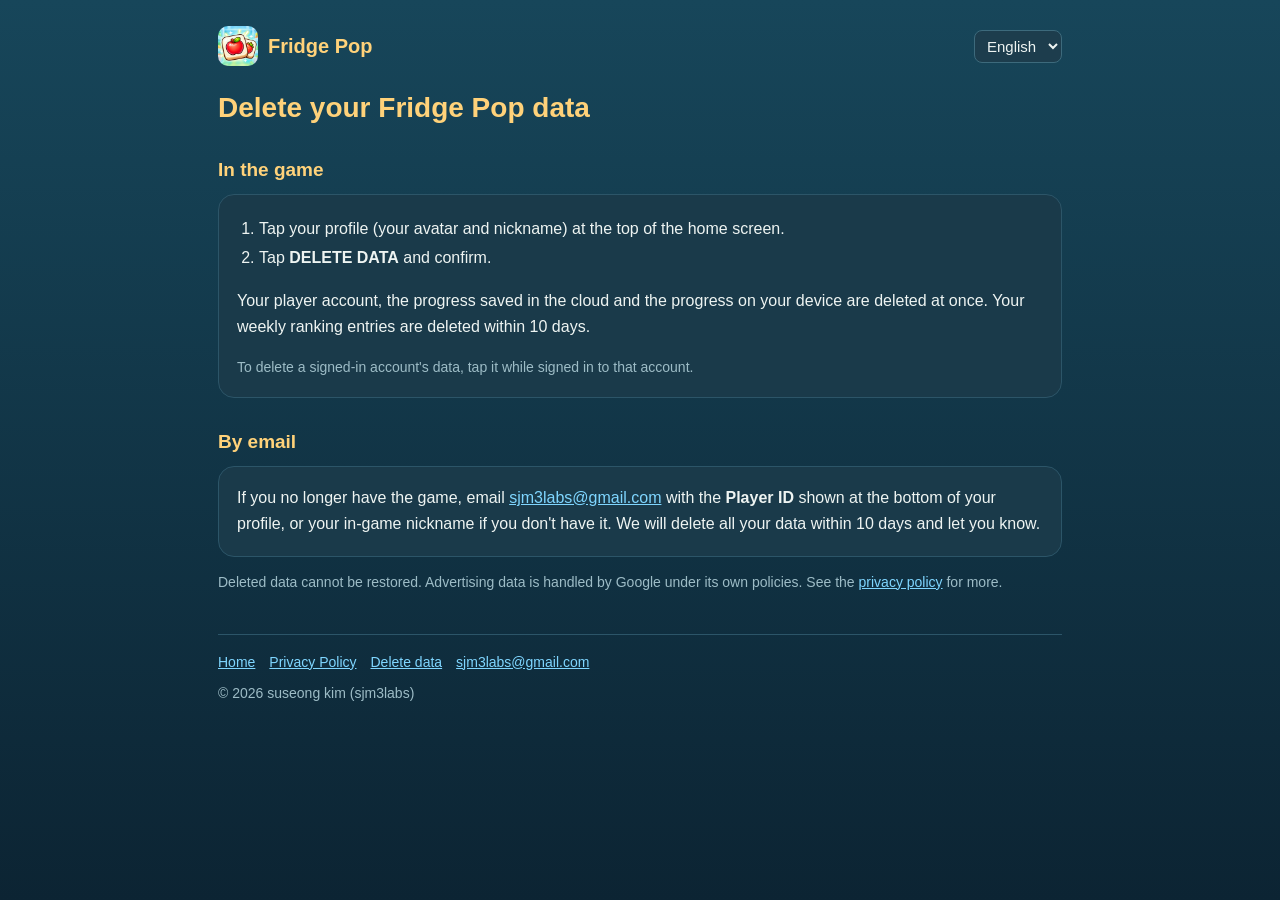
==== delete-account/index.html @ 2f8b0e07 "w" ====
<!doctype html>
<html lang="ko">
<head>
<meta charset="utf-8">
<meta name="viewport" content="width=device-width,initial-scale=1">
<title>Delete your Fridge Pop data</title>
<meta name="description" content="How to delete your Fridge Pop data / Fridge Pop 데이터 삭제 방법">
<meta property="og:title" content="Delete your Fridge Pop data">
<meta property="og:description" content="How to delete your Fridge Pop data / Fridge Pop 데이터 삭제 방법">
<meta property="og:image" content="../assets/icon.png">
<link rel="icon" href="../assets/favicon.png">
<link rel="stylesheet" href="../assets/site.css">
</head>
<body>
<div class="wrap">
<header class="top"><a class="home" href="../"><img src="../assets/icon.png" alt="">Fridge Pop</a><div class="langs"><select id="lang" aria-label="Language"><option value="ko">한국어</option><option value="en">English</option></select></div></header>
<article data-lang="ko">
<h1>Fridge Pop 데이터 삭제</h1>
<h2>게임 안에서 바로 삭제하기</h2>
<div class="card"><ol>
<li>홈 화면 위쪽의 프로필(아바타와 닉네임)을 누릅니다.</li>
<li><b>DELETE DATA</b>를 누르고 한 번 더 확인합니다.</li>
</ol>
<p>플레이어 계정, 클라우드에 저장된 진행 상황, 기기의 진행 상황이 바로 삭제됩니다. 주간 랭킹 기록은 10일 안에 삭제됩니다.</p>
<p class="muted">로그인한 계정의 데이터를 지우려면 그 계정으로 로그인한 상태에서 눌러 주세요.</p></div>
<h2>이메일로 요청하기</h2>
<div class="card"><p>게임을 이미 지웠다면 <a href="mailto:sjm3labs@gmail.com?subject=Fridge%20Pop%20data%20deletion">sjm3labs@gmail.com</a> 으로 연락해 주세요. 프로필 아래쪽의 <b>Player ID</b>를 알려 주시면 가장 빠르고, 모르면 게임 안의 닉네임을 알려 주세요. 10일 안에 모든 데이터를 삭제하고 답장드립니다.</p></div>
<p class="muted">삭제된 데이터는 되돌릴 수 없습니다. 광고 관련 데이터는 Google이 자체 정책에 따라 처리합니다. 자세한 내용은 <a href="../privacy-policy/">개인정보처리방침</a>을 참고해 주세요.</p>
</article>
<article data-lang="en">
<h1>Delete your Fridge Pop data</h1>
<h2>In the game</h2>
<div class="card"><ol>
<li>Tap your profile (your avatar and nickname) at the top of the home screen.</li>
<li>Tap <b>DELETE DATA</b> and confirm.</li>
</ol>
<p>Your player account, the progress saved in the cloud and the progress on your device are deleted at once. Your weekly ranking entries are deleted within 10 days.</p>
<p class="muted">To delete a signed-in account's data, tap it while signed in to that account.</p></div>
<h2>By email</h2>
<div class="card"><p>If you no longer have the game, email <a href="mailto:sjm3labs@gmail.com?subject=Fridge%20Pop%20data%20deletion">sjm3labs@gmail.com</a> with the <b>Player ID</b> shown at the bottom of your profile, or your in-game nickname if you don't have it. We will delete all your data within 10 days and let you know.</p></div>
<p class="muted">Deleted data cannot be restored. Advertising data is handled by Google under its own policies. See the <a href="../privacy-policy/">privacy policy</a> for more.</p>
</article>
<footer>
<a href="../">Home</a><a href="../privacy-policy/"><span data-lang="ko">개인정보처리방침</span><span data-lang="en">Privacy Policy</span></a><a href="../delete-account/"><span data-lang="ko">데이터 삭제</span><span data-lang="en">Delete data</span></a><a href="mailto:sjm3labs@gmail.com">sjm3labs@gmail.com</a>
<div style="margin-top:8px">© 2026 suseong kim (sjm3labs)</div>
</footer>
</div>
<script src="../assets/site.js"></script>
</body>
</html>
---- assets/site.css ----
*{box-sizing:border-box}
html{-webkit-text-size-adjust:100%}
body{margin:0;font-family:-apple-system,BlinkMacSystemFont,"Segoe UI","Apple SD Gothic Neo","Noto Sans KR","Malgun Gothic",Roboto,sans-serif;
background:linear-gradient(#17465a,#0c2433) fixed;color:#eef4f2;line-height:1.65;font-size:16px}
a{color:#7fd6ff}
.wrap{max-width:880px;margin:0 auto;padding:20px 18px 48px}
header.top{display:flex;align-items:center;gap:12px;padding:6px 0 18px}
header.top img{width:40px;height:40px;border-radius:10px}
header.top a.home{display:flex;align-items:center;gap:10px;color:#ffd27a;font-weight:800;font-size:20px;text-decoration:none}
header.top .langs{margin-left:auto}
select{background:#1d3d4d;color:#eef4f2;border:1px solid #3d6a7c;border-radius:8px;padding:6px 8px;font-size:15px}
h1{font-size:28px;line-height:1.3;margin:6px 0 4px;color:#ffd27a}
h2{font-size:19px;margin:28px 0 8px;color:#ffd27a}
h3{font-size:16px;margin:20px 0 6px;color:#ffe7b3}
.card{background:#1a3a4a;border:1px solid #2c5568;border-radius:16px;padding:18px 18px}
.card>:first-child{margin-top:0}
.card>:last-child{margin-bottom:0}
.muted{color:#9dbcc6;font-size:14px}
ul,ol{padding-left:22px;margin:6px 0}
li{margin:3px 0}
.button{display:inline-block;padding:12px 18px;border-radius:12px;background:#3fb37f;color:#fff;font-weight:700;text-decoration:none;margin:4px 8px 4px 0}
.button.orange{background:#f4793b}
.button.off{background:transparent;border:1px solid #6f97a4;color:#9dbcc6;cursor:default}
footer{margin-top:40px;padding-top:16px;border-top:1px solid #2c5568;font-size:14px;color:#9dbcc6}
footer a{margin-right:14px}
[data-lang]:not(.on){display:none}
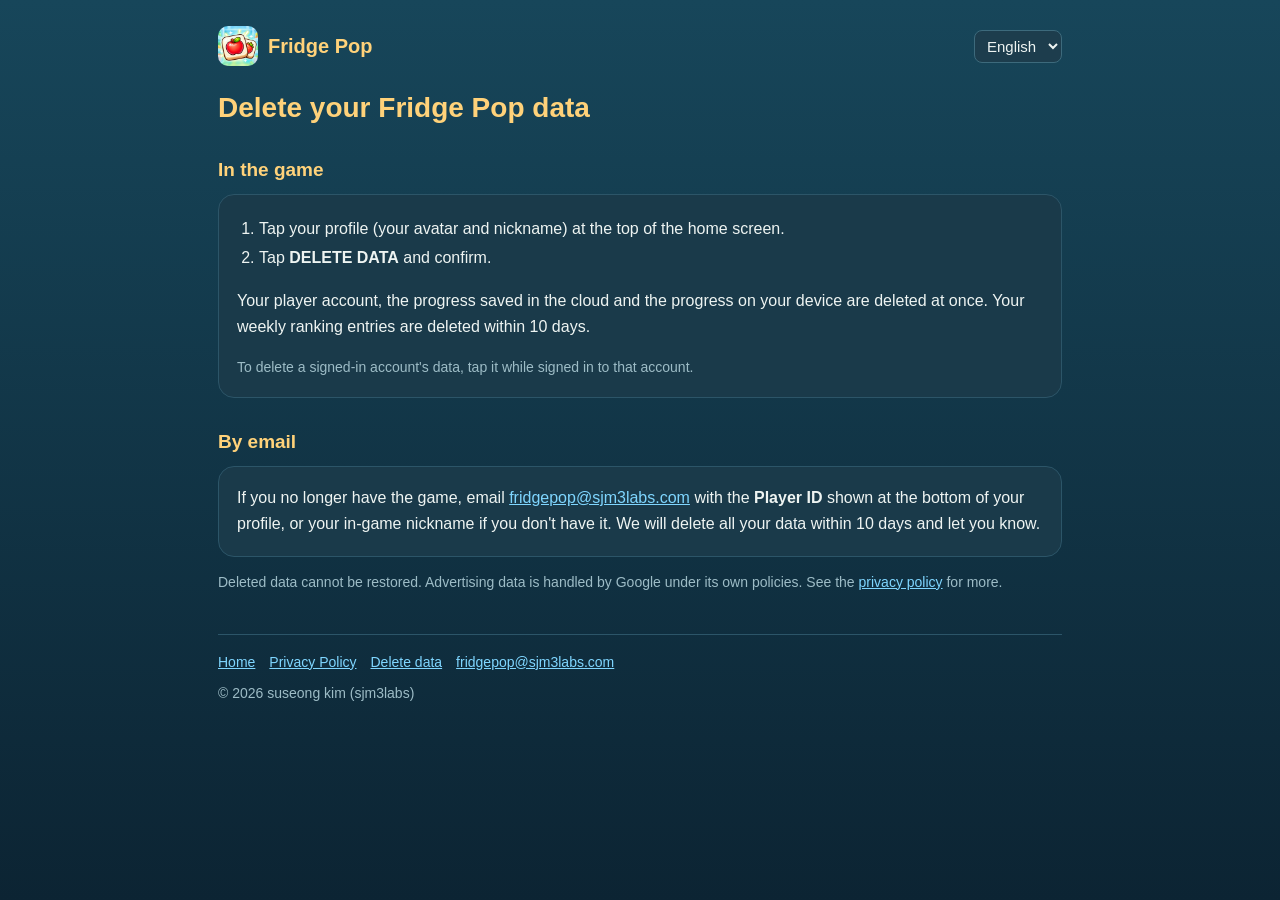
==== commit 774fe44d: "w" ====
--- a/delete-account/index.html
+++ b/delete-account/index.html
@@ -24,7 +24,7 @@
 <p>플레이어 계정, 클라우드에 저장된 진행 상황, 기기의 진행 상황이 바로 삭제됩니다. 주간 랭킹 기록은 10일 안에 삭제됩니다.</p>
 <p class="muted">로그인한 계정의 데이터를 지우려면 그 계정으로 로그인한 상태에서 눌러 주세요.</p></div>
 <h2>이메일로 요청하기</h2>
-<div class="card"><p>게임을 이미 지웠다면 <a href="mailto:sjm3labs@gmail.com?subject=Fridge%20Pop%20data%20deletion">sjm3labs@gmail.com</a> 으로 연락해 주세요. 프로필 아래쪽의 <b>Player ID</b>를 알려 주시면 가장 빠르고, 모르면 게임 안의 닉네임을 알려 주세요. 10일 안에 모든 데이터를 삭제하고 답장드립니다.</p></div>
+<div class="card"><p>게임을 이미 지웠다면 <a href="mailto:fridgepop@sjm3labs.com?subject=Fridge%20Pop%20data%20deletion">fridgepop@sjm3labs.com</a> 으로 연락해 주세요. 프로필 아래쪽의 <b>Player ID</b>를 알려 주시면 가장 빠르고, 모르면 게임 안의 닉네임을 알려 주세요. 10일 안에 모든 데이터를 삭제하고 답장드립니다.</p></div>
 <p class="muted">삭제된 데이터는 되돌릴 수 없습니다. 광고 관련 데이터는 Google이 자체 정책에 따라 처리합니다. 자세한 내용은 <a href="../privacy-policy/">개인정보처리방침</a>을 참고해 주세요.</p>
 </article>
 <article data-lang="en">
@@ -37,11 +37,11 @@
 <p>Your player account, the progress saved in the cloud and the progress on your device are deleted at once. Your weekly ranking entries are deleted within 10 days.</p>
 <p class="muted">To delete a signed-in account's data, tap it while signed in to that account.</p></div>
 <h2>By email</h2>
-<div class="card"><p>If you no longer have the game, email <a href="mailto:sjm3labs@gmail.com?subject=Fridge%20Pop%20data%20deletion">sjm3labs@gmail.com</a> with the <b>Player ID</b> shown at the bottom of your profile, or your in-game nickname if you don't have it. We will delete all your data within 10 days and let you know.</p></div>
+<div class="card"><p>If you no longer have the game, email <a href="mailto:fridgepop@sjm3labs.com?subject=Fridge%20Pop%20data%20deletion">fridgepop@sjm3labs.com</a> with the <b>Player ID</b> shown at the bottom of your profile, or your in-game nickname if you don't have it. We will delete all your data within 10 days and let you know.</p></div>
 <p class="muted">Deleted data cannot be restored. Advertising data is handled by Google under its own policies. See the <a href="../privacy-policy/">privacy policy</a> for more.</p>
 </article>
 <footer>
-<a href="../">Home</a><a href="../privacy-policy/"><span data-lang="ko">개인정보처리방침</span><span data-lang="en">Privacy Policy</span></a><a href="../delete-account/"><span data-lang="ko">데이터 삭제</span><span data-lang="en">Delete data</span></a><a href="mailto:sjm3labs@gmail.com">sjm3labs@gmail.com</a>
+<a href="../">Home</a><a href="../privacy-policy/"><span data-lang="ko">개인정보처리방침</span><span data-lang="en">Privacy Policy</span></a><a href="../delete-account/"><span data-lang="ko">데이터 삭제</span><span data-lang="en">Delete data</span></a><a href="mailto:fridgepop@sjm3labs.com">fridgepop@sjm3labs.com</a>
 <div style="margin-top:8px">© 2026 suseong kim (sjm3labs)</div>
 </footer>
 </div>
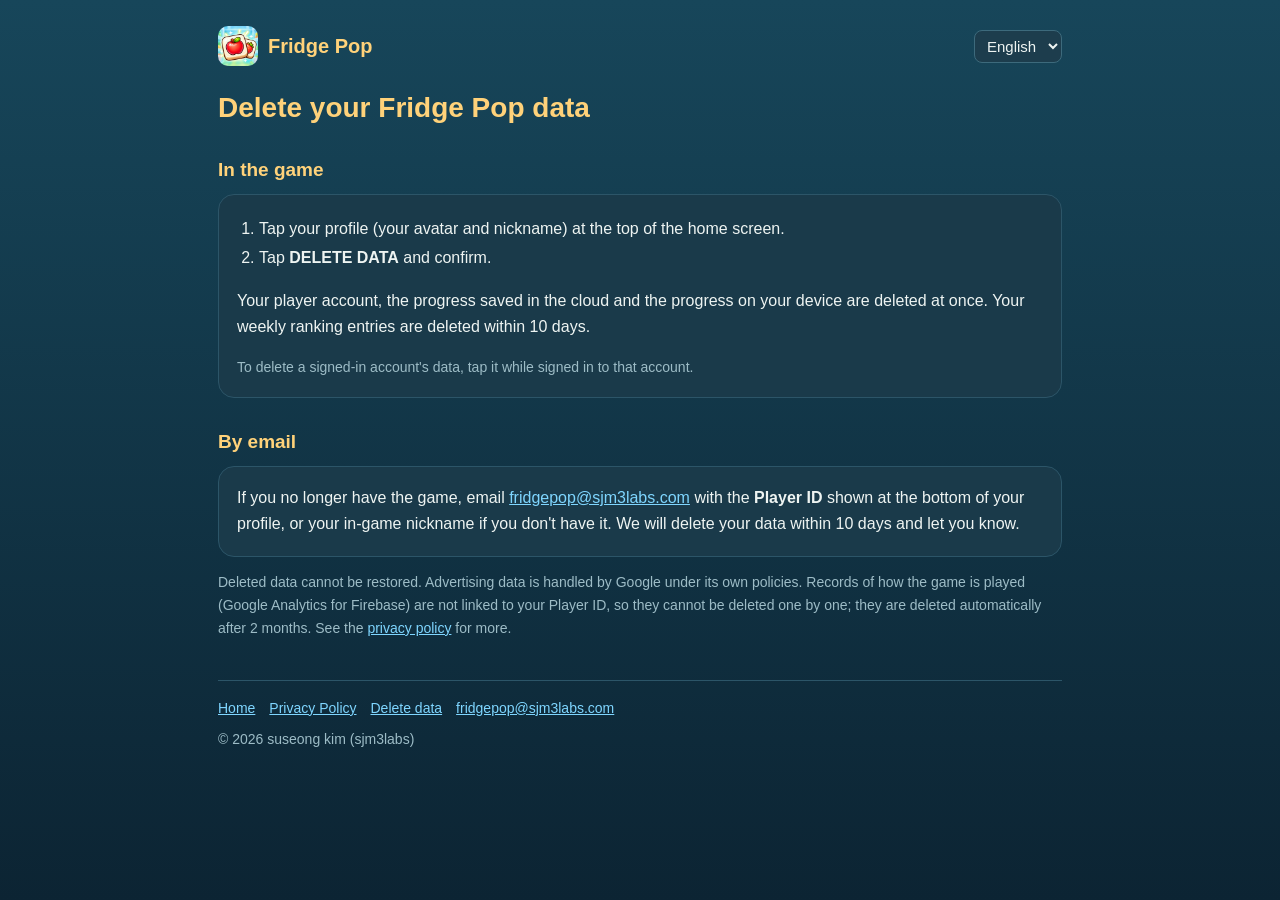
==== commit 06834811: "Update delete account policy" ====
--- a/delete-account/index.html
+++ b/delete-account/index.html
@@ -24,8 +24,8 @@
 <p>플레이어 계정, 클라우드에 저장된 진행 상황, 기기의 진행 상황이 바로 삭제됩니다. 주간 랭킹 기록은 10일 안에 삭제됩니다.</p>
 <p class="muted">로그인한 계정의 데이터를 지우려면 그 계정으로 로그인한 상태에서 눌러 주세요.</p></div>
 <h2>이메일로 요청하기</h2>
-<div class="card"><p>게임을 이미 지웠다면 <a href="mailto:fridgepop@sjm3labs.com?subject=Fridge%20Pop%20data%20deletion">fridgepop@sjm3labs.com</a> 으로 연락해 주세요. 프로필 아래쪽의 <b>Player ID</b>를 알려 주시면 가장 빠르고, 모르면 게임 안의 닉네임을 알려 주세요. 10일 안에 모든 데이터를 삭제하고 답장드립니다.</p></div>
-<p class="muted">삭제된 데이터는 되돌릴 수 없습니다. 광고 관련 데이터는 Google이 자체 정책에 따라 처리합니다. 자세한 내용은 <a href="../privacy-policy/">개인정보처리방침</a>을 참고해 주세요.</p>
+<div class="card"><p>게임을 이미 지웠다면 <a href="mailto:fridgepop@sjm3labs.com?subject=Fridge%20Pop%20data%20deletion">fridgepop@sjm3labs.com</a> 으로 연락해 주세요. 프로필 아래쪽의 <b>Player ID</b>를 알려 주시면 가장 빠르고, 모르면 게임 안의 닉네임을 알려 주세요. 10일 안에 데이터를 삭제하고 답장드립니다.</p></div>
+<p class="muted">삭제된 데이터는 되돌릴 수 없습니다. 광고 관련 데이터는 Google이 자체 정책에 따라 처리합니다. 게임 이용 기록(Google Analytics for Firebase)은 Player ID와 연결되어 있지 않아 따로 지울 수 없으며, 2개월 뒤 자동으로 삭제됩니다. 자세한 내용은 <a href="../privacy-policy/">개인정보처리방침</a>을 참고해 주세요.</p>
 </article>
 <article data-lang="en">
 <h1>Delete your Fridge Pop data</h1>
@@ -37,8 +37,8 @@
 <p>Your player account, the progress saved in the cloud and the progress on your device are deleted at once. Your weekly ranking entries are deleted within 10 days.</p>
 <p class="muted">To delete a signed-in account's data, tap it while signed in to that account.</p></div>
 <h2>By email</h2>
-<div class="card"><p>If you no longer have the game, email <a href="mailto:fridgepop@sjm3labs.com?subject=Fridge%20Pop%20data%20deletion">fridgepop@sjm3labs.com</a> with the <b>Player ID</b> shown at the bottom of your profile, or your in-game nickname if you don't have it. We will delete all your data within 10 days and let you know.</p></div>
-<p class="muted">Deleted data cannot be restored. Advertising data is handled by Google under its own policies. See the <a href="../privacy-policy/">privacy policy</a> for more.</p>
+<div class="card"><p>If you no longer have the game, email <a href="mailto:fridgepop@sjm3labs.com?subject=Fridge%20Pop%20data%20deletion">fridgepop@sjm3labs.com</a> with the <b>Player ID</b> shown at the bottom of your profile, or your in-game nickname if you don't have it. We will delete your data within 10 days and let you know.</p></div>
+<p class="muted">Deleted data cannot be restored. Advertising data is handled by Google under its own policies. Records of how the game is played (Google Analytics for Firebase) are not linked to your Player ID, so they cannot be deleted one by one; they are deleted automatically after 2 months. See the <a href="../privacy-policy/">privacy policy</a> for more.</p>
 </article>
 <footer>
 <a href="../">Home</a><a href="../privacy-policy/"><span data-lang="ko">개인정보처리방침</span><span data-lang="en">Privacy Policy</span></a><a href="../delete-account/"><span data-lang="ko">데이터 삭제</span><span data-lang="en">Delete data</span></a><a href="mailto:fridgepop@sjm3labs.com">fridgepop@sjm3labs.com</a>
